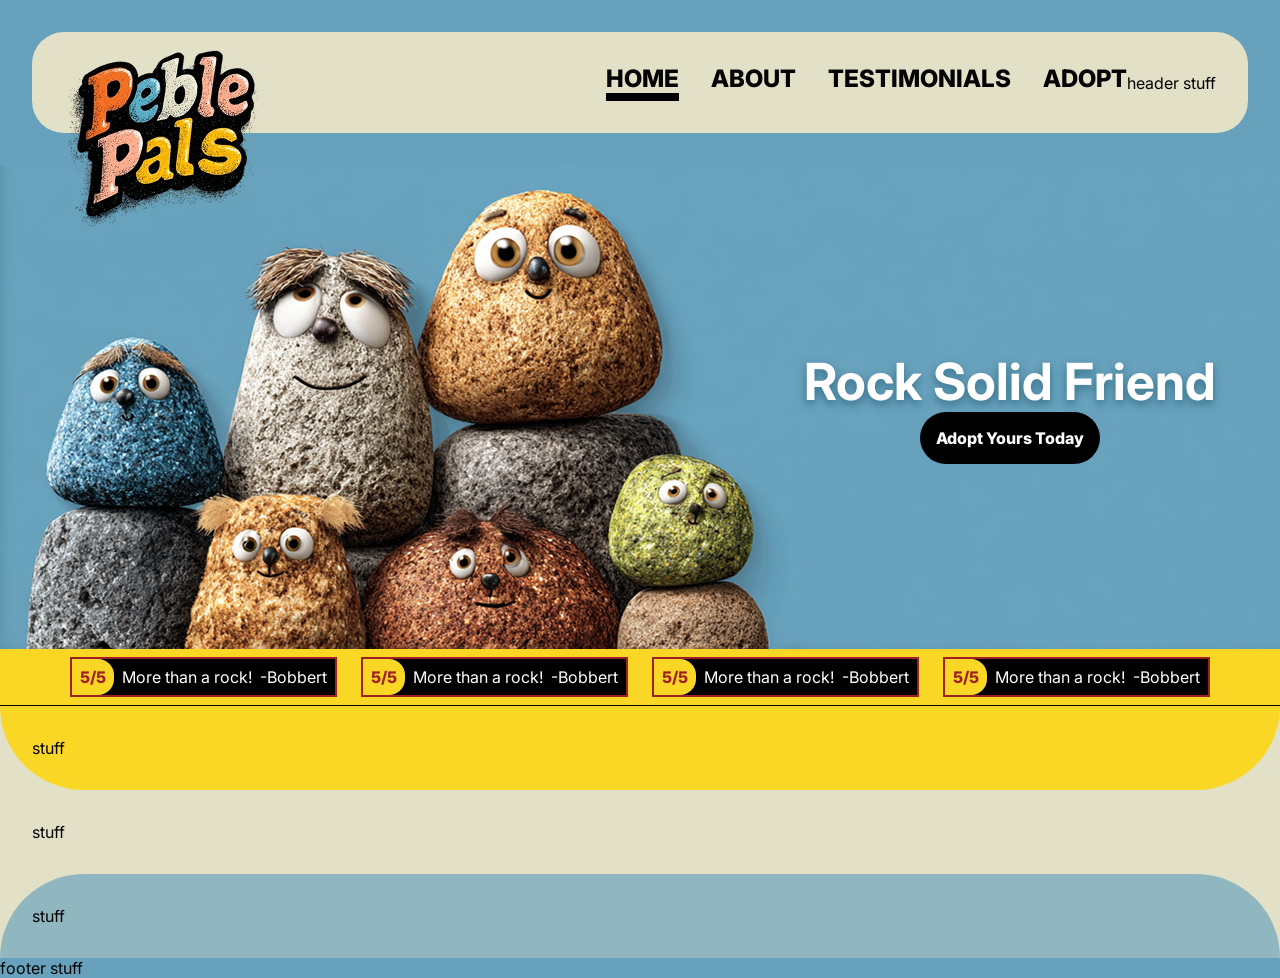
==== index.html @ a2fd5c07 "Home section" ====
<!DOCTYPE html>
<html lang="en">

<head>
    <meta charset="UTF-8">
    <meta name="viewport" content="width=device-width, initial-scale=1.0">
    <title>Pebble Pals</title>
    <link rel="stylesheet" href="./css/common.css">
    <link rel="stylesheet" href="./css/home.css">
</head>

<body>
    <header class="main-header">
        <img src="./assets/Logo.png" alt="logo" class="logo">
        <nav class="desktop-nav">
            <a class="nav-link active" href="/">HOME</a>
            <a class="nav-link" href="/about.html">ABOUT</a>
            <a class="nav-link" href="/testimonials.html">TESTIMONIALS</a>
            <a class="nav-link" href="/adopt.html">ADOPT</a>
        </nav>
        header stuff
    </header>
    <main class="main-content">
        <section class="hero-banner">
            <div class="hero-content">
                <h1>Rock Solid Friend</h1>
                <a href="adopt.html">Adopt Yours Today</a>
            </div>
        </section>
        <section class="home-testimonials">
            <div class="h-testimonial">
                <p class="t-rating">5/5</p>
                <p class="t-text">More than a rock!</p>
                <p class="t-author">-Bobbert</p>
            </div>

            <div class="h-testimonial">
                <p class="t-rating">5/5</p>
                <p class="t-text">More than a rock!</p>
                <p class="t-author">-Bobbert</p>
            </div>

            <div class="h-testimonial">
                <p class="t-rating">5/5</p>
                <p class="t-text">More than a rock!</p>
                <p class="t-author">-Bobbert</p>
            </div>

            <div class="h-testimonial">
                <p class="t-rating">5/5</p>
                <p class="t-text">More than a rock!</p>
                <p class="t-author">-Bobbert</p>
            </div>

        </section>



        <div class="cream-bg">
            <section class="home-section yellow">
                stuff
            </section>
            <section class="home-section cream">
                stuff
            </section>
            <section class="home-section blue">
                stuff
            </section>
        </div>

    </main>
    <footer class="main-footer">
        footer stuff
    </footer>

</body>

</html>
---- css/common.css ----
@import url('https://fonts.googleapis.com/css2?family=Inter:ital,opsz,wght@0,14..32,100..900;1,14..32,100..900&display=swap');

* {
    margin: 0;
    box-sizing: border-box;
}

body {
    /* VARIABLES */
    /*Colors*/
    --cream: #E2E0C7;
    --text-black: #030303;
    --text-white: #FFFFFF;
    --yellow: #FBD725;
    --blue-light: #90B7BF;
    --blue-dark: #67A1BC;
    --red: #9F2123;

    /*Shadows*/
    --card-shadow: 0px 16px 64px 0px rgba(0, 0, 0, 0.25);
    --card-blue-shadow: 0px 32px 50px 0px rgba(6, 63, 86, 0.5);
    --text-shadow: 0px 4px 8px rgba(6, 63, 86, 0.5);

    /*Font Sizes*/
    --f-base: 1rem;
    --f-u-1: 1.06rem;
    --f-u-2: 1.12rem;
    --f-u-3: 1.19rem;
    --f-u-4: 1.31rem;
    --f-u-5: 1.38rem;
    --f-u-6: 1.5rem;

    --f-d-1: 0.94rem;
    --f-d-2: 0.88rem;
    --f-d-3: 0.81rem;

    /* font */
    font-family: "Inter", sans-serif;
    font-optical-sizing: auto;
    font-weight: 400;
    font-style: normal;

  
    min-height: 100dvh;
    display: flex;
    flex-direction: column;
    background-color: var(--blue-dark);
    color: var(--text-black);

}
.main-content{
    flex: 1;
}

.main-header{
    background-color: var(--cream);
    border-radius: 32px;
    display: flex;
    justify-content: flex-end;
    align-items: center;
    padding: 32px;
    margin: 32px;
    position: relative;
}

.nav-link{
    font-size: var(--f-u-6);
    font-weight: 800;
   text-decoration: none;
   color: var(--text-black);
   transition: border 0.3s ease-in-out;
}

.nav-link.active,
.nav-link:hover
{
    border-bottom: 8px solid var(--text-black);

}


.desktop-nav{
    display: flex;
    gap: 32px;
}

.logo{
    position: absolute;
    left: 32px;
    top: 16px;

}
---- css/home.css ----
.hero-banner {
    background-image: url(/assets/Banner_image.png);
    height: 484px;
    background-repeat: no-repeat;

    display: flex;
    flex-direction: column;
    align-items: flex-end;
    justify-content: center;
    padding: 64px;
}

.hero-content {
    display: flex;
    flex-direction: column;
    align-items: center;
}

.hero-content>h1 {
    color: var(--text-white);
    text-shadow: var(--text-shadow);
    font-size: clamp(32px, 4vw, 70px)
}

.hero-content>a {
    color: var(--text-white);
    background-color: black;
    border-radius: 32px;
    text-decoration: none;
    font-weight: 800;
    padding: 16px;
}

.home-testimonials {
    background-color: var(--yellow);
    padding: 8px;
    border-bottom: 1px solid black;

    display: flex;
    align-items: center;
    justify-content: center;
    gap: 24px;
}

.h-testimonial {
    display: flex;
    gap: 8px;
    background-color: black;
    border: 2px solid var(--red);
    color: var(--text-white);
    padding-right: 8px;
    align-items: center;
}

.t-rating {
    align-self: stretch;
    display: flex;
    align-items: center;
    background-color: var(--yellow);
    color: var(--red);
    font-weight: 800;
    padding-left: 8px;
    padding-right: 8px;
    border-top-right-radius: 16px;
    border-bottom-right-radius: 16px;

}

.t-text {
    padding-top: 8px;
    padding-bottom: 8px;


}

.home-section {
    padding: 32px;
    display: flex;
    flex-direction: column;
    gap: 16px;
}

.yellow {
    background-color: var(--yellow);
    border-radius: 0px 0px 128px 128px;

}

.cream, .cream-bg{
    background-color: var(--cream);
}

.blue {
    background-color: var(--blue-light);
    border-radius: 128px 128px 0px 0px;
}
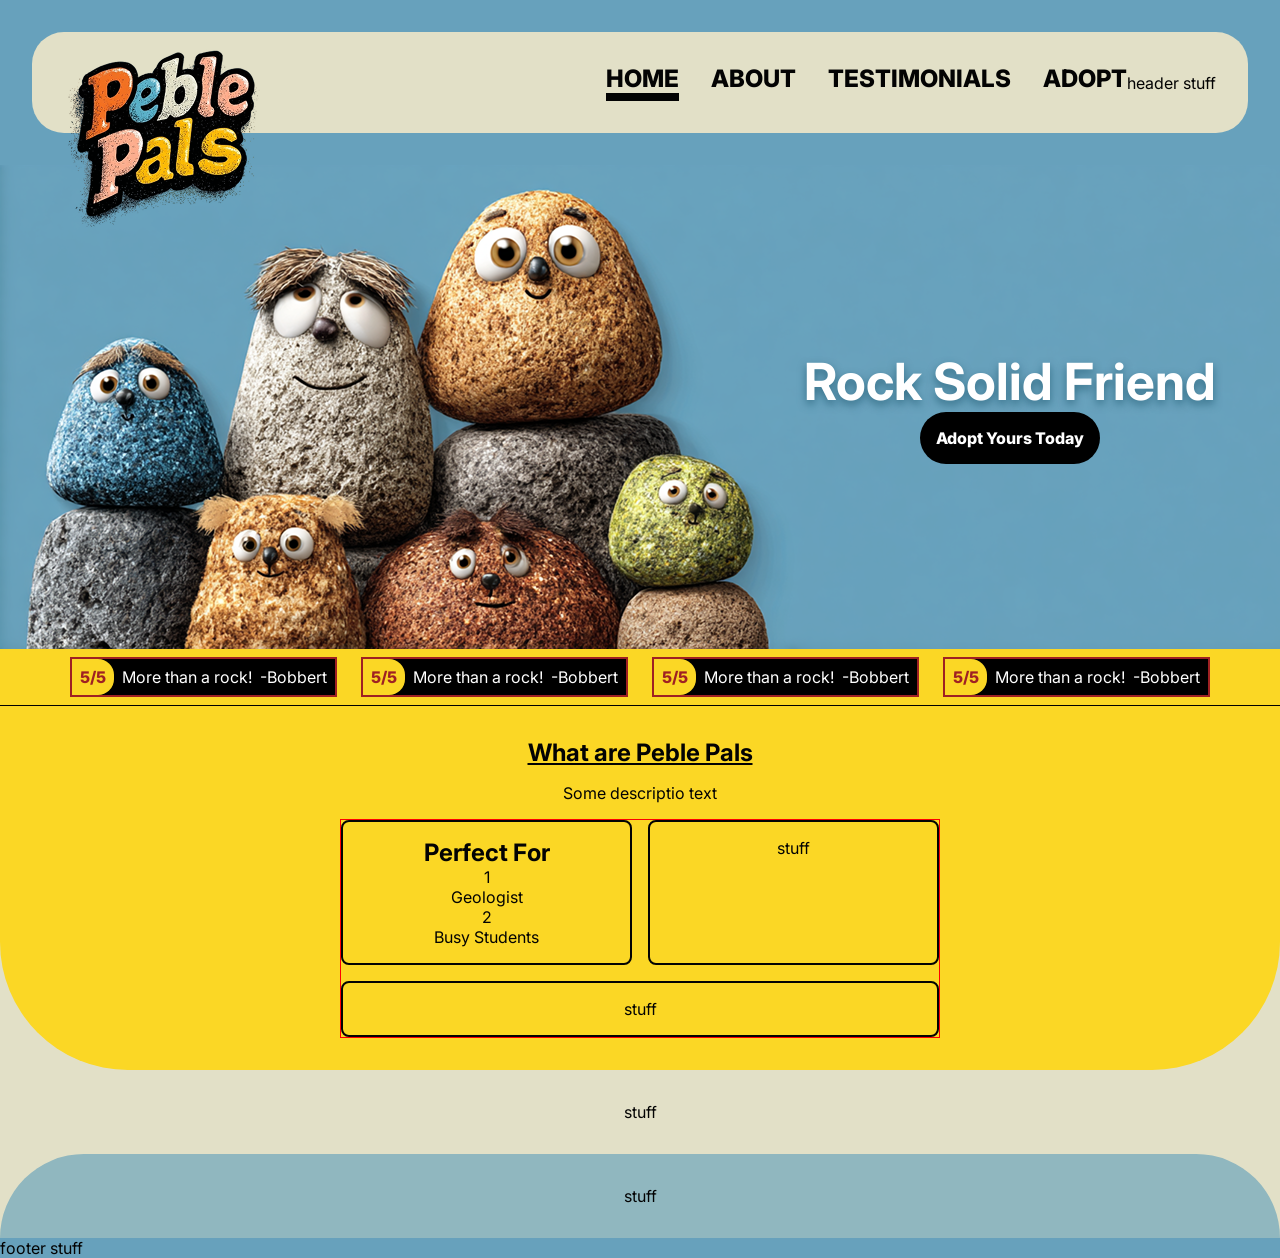
==== commit 37258b08: "grid layout" ====
--- a/index.html
+++ b/index.html
@@ -58,7 +58,23 @@
 
         <div class="cream-bg">
             <section class="home-section yellow">
-                stuff
+                <h1>What are Peble Pals</h1>
+                <P>Some descriptio text</P>
+                <div class="benefit-grid">
+                    <div class="benefit-box">
+                        <h2>Perfect For</h2>
+                        <div class="bullet">
+                            <div class="bullet-nr">1</div>
+                            <div class="bullet-text">Geologist</div>
+                        </div>
+                        <div class="bullet">
+                            <div class="bullet-nr">2</div>
+                            <div class="bullet-text">Busy Students</div>
+                        </div>
+                    </div>
+                    <div class="benefit-box">stuff</div>
+                    <div class="benefit-box wide">stuff</div>
+                </div>
             </section>
             <section class="home-section cream">
                 stuff
--- a/css/home.css
+++ b/css/home.css
@@ -78,6 +78,30 @@
     display: flex;
     flex-direction: column;
     gap: 16px;
+    align-items: center;
+    text-align: center;
+    > h1{
+        text-decoration: underline;
+    }
+}
+
+.benefit-grid{
+    border: 1px solid red;
+    display: grid;
+    grid-template-columns: 1fr 1fr;
+    gap: 16px;
+    width: 90%;
+    max-width: 600px;
+}
+
+.benefit-box{
+    border: 2px solid var(--text-black);
+    border-radius: 8px;
+    padding: 16px;
+}
+
+.benefit-box.wide{
+    grid-column: span 2;
 }
 
 .yellow {
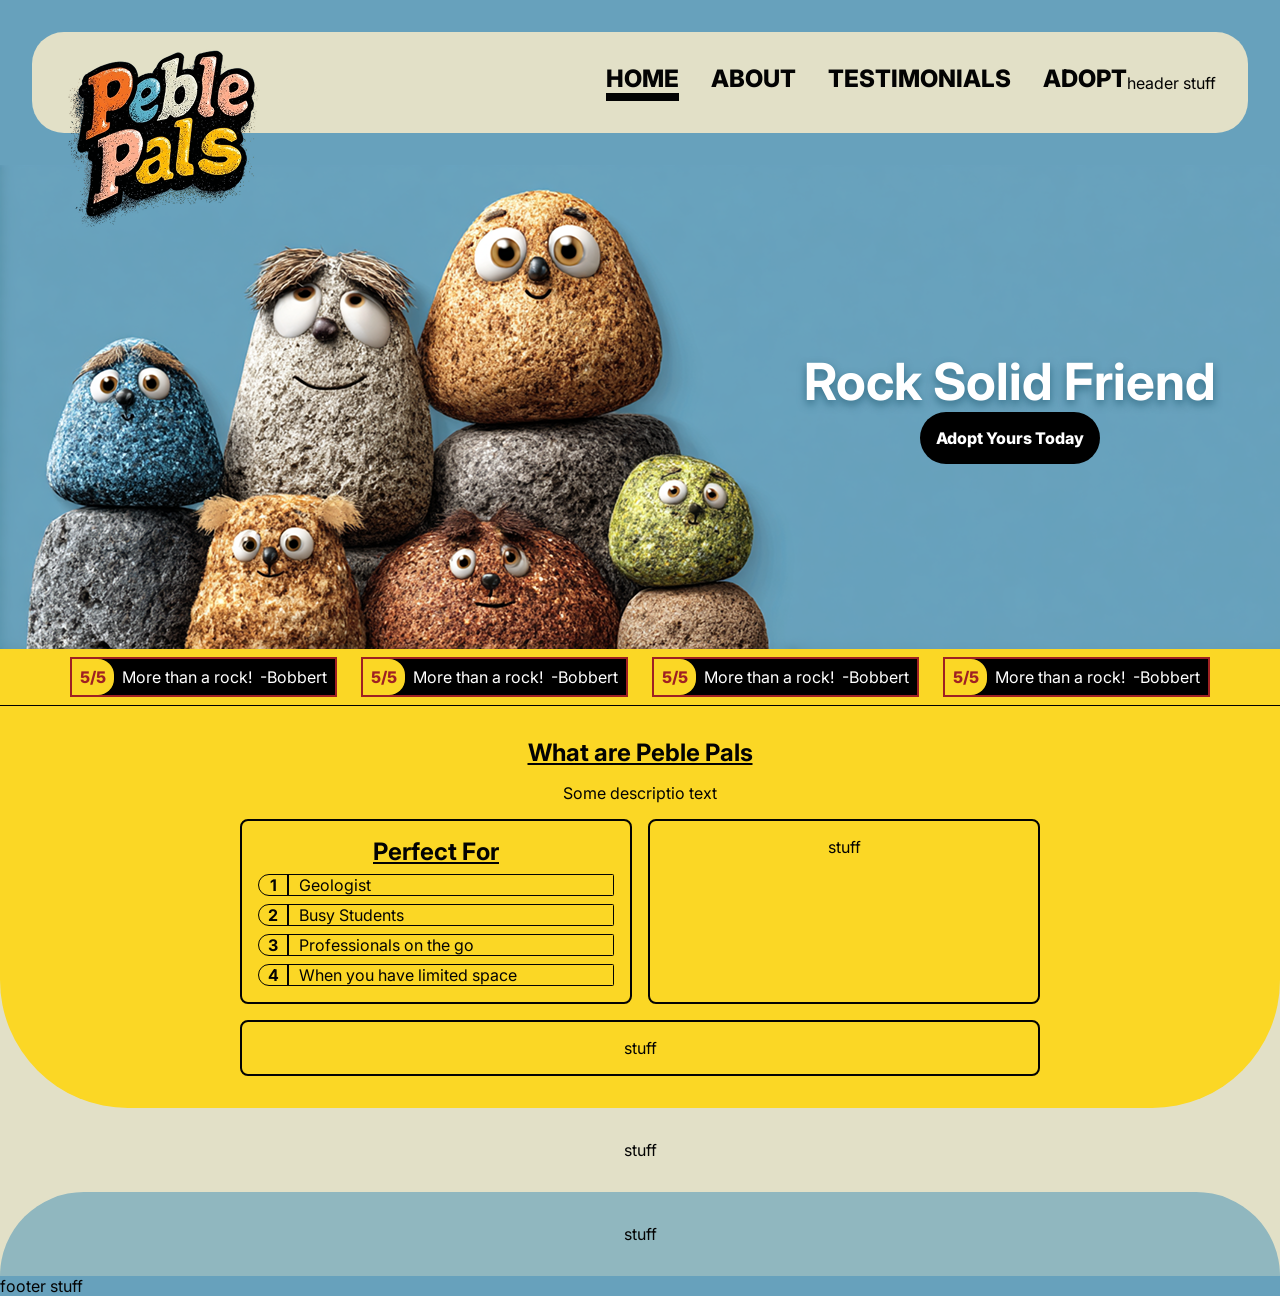
==== commit 64ff46f9: "bullet point progress" ====
--- a/index.html
+++ b/index.html
@@ -71,6 +71,14 @@
                             <div class="bullet-nr">2</div>
                             <div class="bullet-text">Busy Students</div>
                         </div>
+                        <div class="bullet">
+                            <div class="bullet-nr">3</div>
+                            <div class="bullet-text">Professionals on the go</div>
+                        </div>
+                        <div class="bullet">
+                            <div class="bullet-nr">4</div>
+                            <div class="bullet-text">When you have limited space</div>
+                        </div>
                     </div>
                     <div class="benefit-box">stuff</div>
                     <div class="benefit-box wide">stuff</div>
--- a/css/home.css
+++ b/css/home.css
@@ -69,6 +69,7 @@
 .t-text {
     padding-top: 8px;
     padding-bottom: 8px;
+    
 
 
 }
@@ -86,18 +87,25 @@
 }
 
 .benefit-grid{
-    border: 1px solid red;
+
     display: grid;
     grid-template-columns: 1fr 1fr;
     gap: 16px;
     width: 90%;
-    max-width: 600px;
+    max-width: 800px;
 }
 
 .benefit-box{
     border: 2px solid var(--text-black);
     border-radius: 8px;
     padding: 16px;
+
+    display: flex;
+    flex-direction: column;
+    gap: 8px;
+    > h2{
+        text-decoration: underline;
+    }
 }
 
 .benefit-box.wide{
@@ -117,4 +125,26 @@
 .blue {
     background-color: var(--blue-light);
     border-radius: 128px 128px 0px 0px;
+}
+
+.bullet{
+    display: flex;
+    gap: 10px;
+    border: 1px solid var(--text-black);
+    border-radius: 32px 4px 4px 32px;
+
+    
+    > .bullet-nr{
+        border-right: 2px solid var(--text-black);
+        width: 30px;
+        display: flex;
+        align-items: center;
+        justify-content: center;
+        font-weight: bold;
+        
+    }
+
+    > .bullet-text{
+        text-wrap: nowrap;
+    }
 }
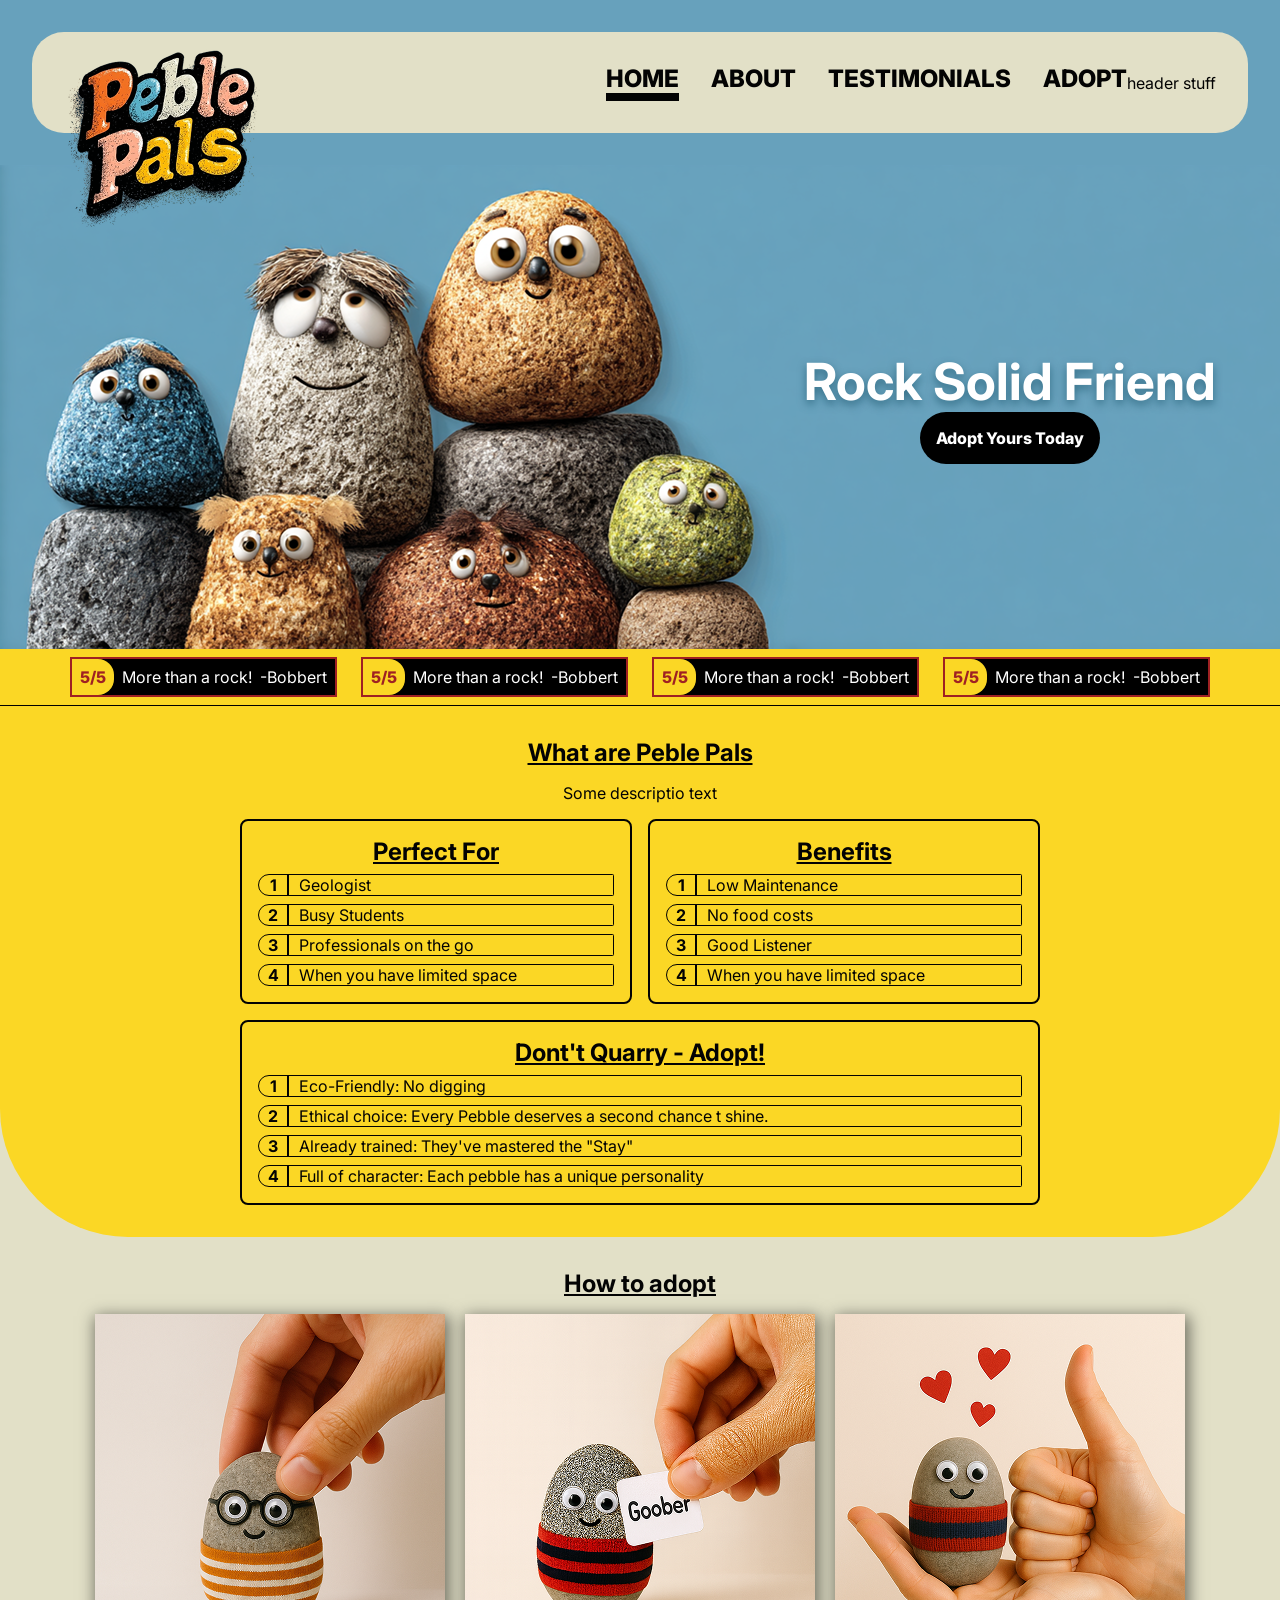
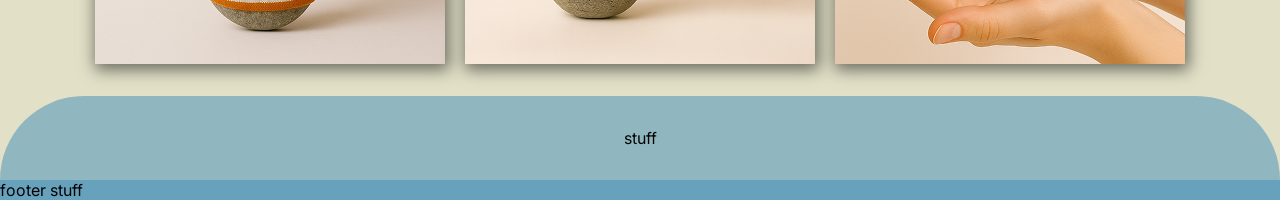
==== commit 78426b9a: "steps gallery section" ====
--- a/index.html
+++ b/index.html
@@ -60,6 +60,7 @@
             <section class="home-section yellow">
                 <h1>What are Peble Pals</h1>
                 <P>Some descriptio text</P>
+
                 <div class="benefit-grid">
                     <div class="benefit-box">
                         <h2>Perfect For</h2>
@@ -80,13 +81,73 @@
                             <div class="bullet-text">When you have limited space</div>
                         </div>
                     </div>
-                    <div class="benefit-box">stuff</div>
-                    <div class="benefit-box wide">stuff</div>
+
+                    <div class="benefit-box">
+                        <h2>Benefits</h2>
+                        <div class="bullet">
+                            <div class="bullet-nr">1</div>
+                            <div class="bullet-text">Low Maintenance</div>
+                        </div>
+                        <div class="bullet">
+                            <div class="bullet-nr">2</div>
+                            <div class="bullet-text">No food costs</div>
+                        </div>
+                        <div class="bullet">
+                            <div class="bullet-nr">3</div>
+                            <div class="bullet-text">Good Listener</div>
+                        </div>
+                        <div class="bullet">
+                            <div class="bullet-nr">4</div>
+                            <div class="bullet-text">When you have limited space</div>
+                        </div>
+                    
+
+
+                    
+
+                    </div>
+
+
+                    <div class="benefit-box wide">
+                        <h2>Dont't Quarry - Adopt!</h2>
+                        <div class="bullet">
+                            <div class="bullet-nr">1</div>
+                            <div class="bullet-text">Eco-Friendly: No digging</div>
+                        </div>
+                        <div class="bullet">
+                            <div class="bullet-nr">2</div>
+                            <div class="bullet-text">Ethical choice: Every Pebble deserves a second chance t shine.</div>
+                        </div>
+                        <div class="bullet">
+                            <div class="bullet-nr">3</div>
+                            <div class="bullet-text">Already trained: They've mastered the "Stay"</div>
+                        </div>
+                        <div class="bullet">
+                            <div class="bullet-nr">4</div>
+                            <div class="bullet-text">Full of character: Each pebble has a unique personality</div>
+                        </div>
+                        
+                    </div>
                 </div>
             </section>
             <section class="home-section cream">
-                stuff
+                <h1>How to adopt</h1>
+                <div class="images">
+                    <img class="Pictures" src="/assets/Howto_1.png">
+                    <img class="Pictures" src="/assets/Howto_2.png">
+                    <img class="Pictures" src="/assets/Howto_3.png">
+                </div>
+
+
+
+                <!-- make a div that will create a row -->
+                    <!-- make 3 divs, for making a column -->
+                        <!-- inside each column, have image and text -->
+
+                <!-- here is where the button will go -->
+
             </section>
+
             <section class="home-section blue">
                 stuff
             </section>
--- a/css/home.css
+++ b/css/home.css
@@ -147,4 +147,30 @@
     > .bullet-text{
         text-wrap: nowrap;
     }
-}+
+
+}
+
+   
+
+.images{
+    display: flex;
+    flex-direction: row;
+    gap: 20px;
+    
+    
+ 
+}
+
+@media (max-width: 600px) {
+    .images{
+        flex-direction: column;
+    }
+}
+
+.Pictures{
+    -webkit-box-shadow: 2px 4px 15px 2px rgba(0,0,0,0.52);
+    box-shadow: 2px 4px 15px 2px rgba(0,0,0,0.52);
+}
+
+
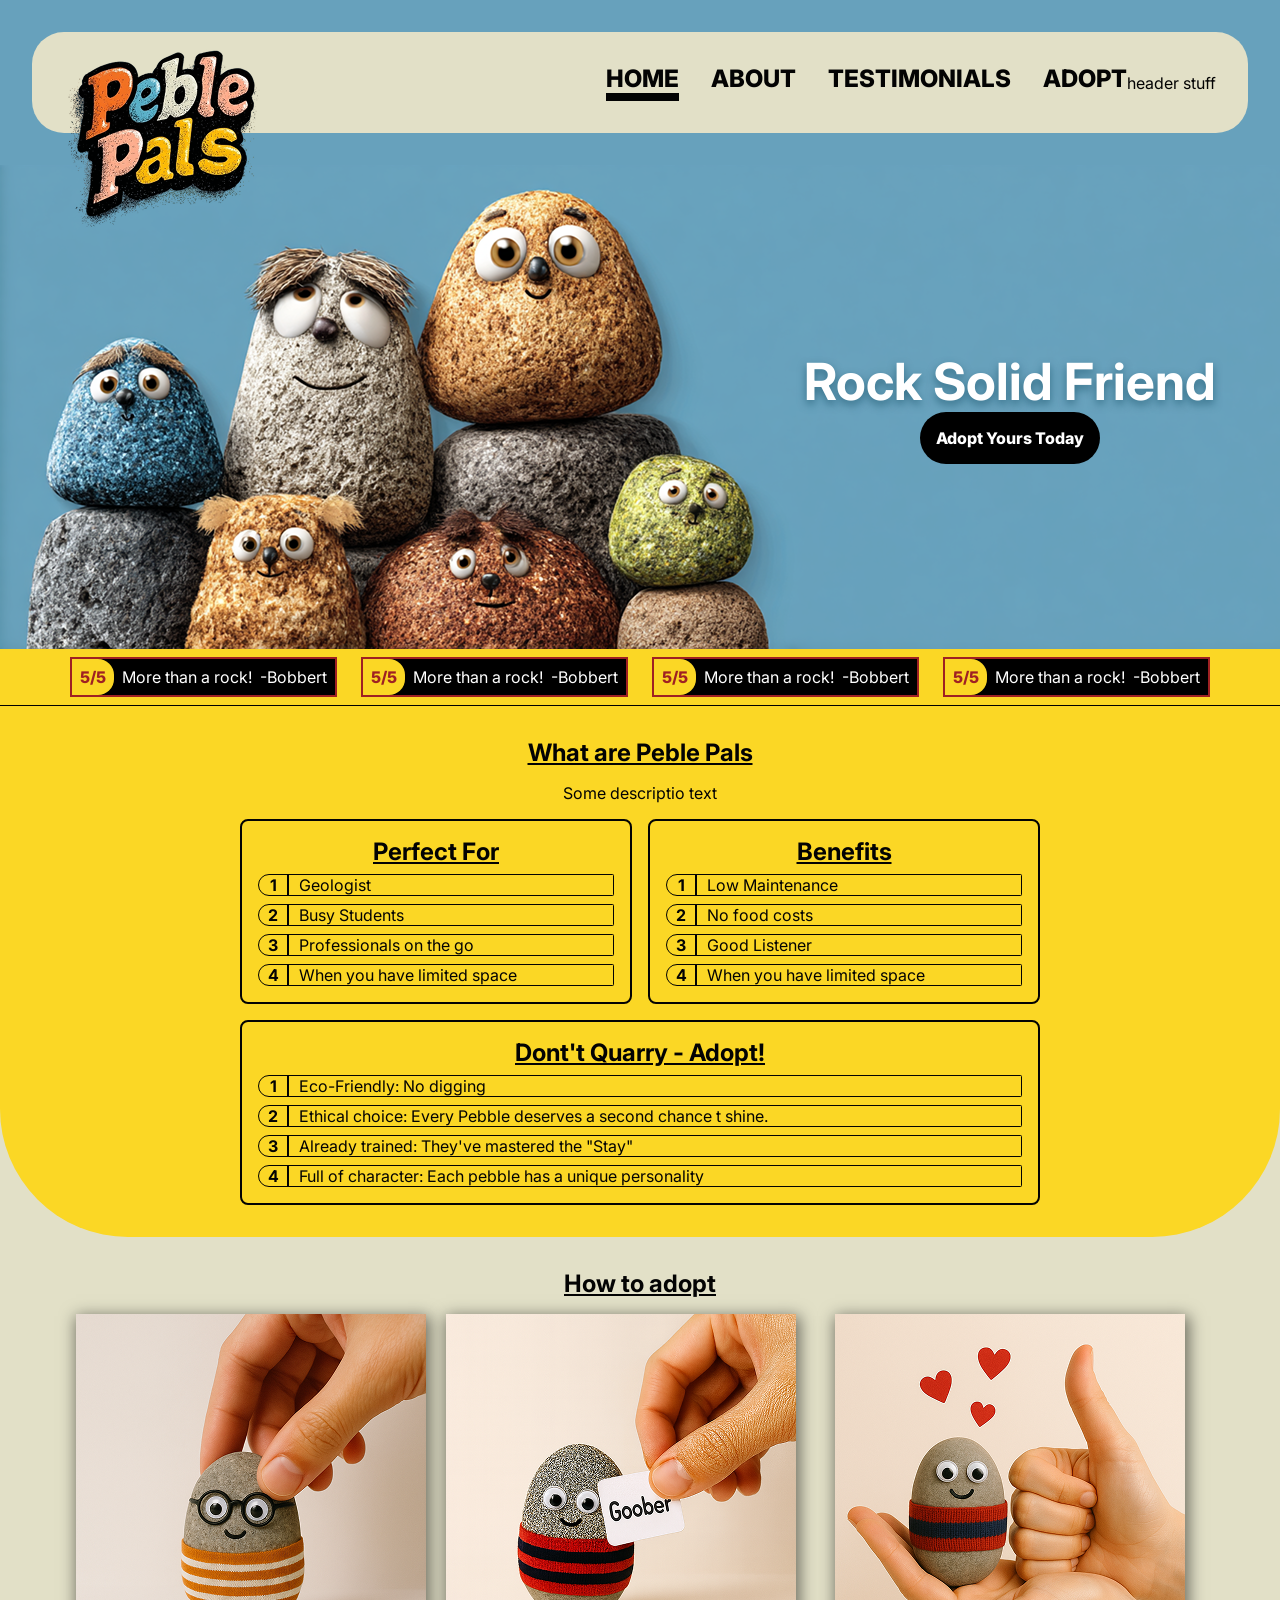
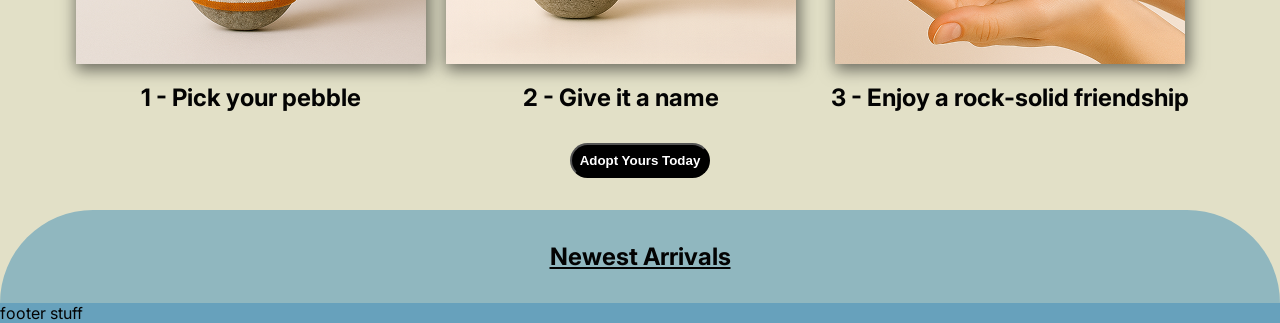
==== commit ab9a1b38: "Image gallery" ====
--- a/index.html
+++ b/index.html
@@ -100,10 +100,10 @@
                             <div class="bullet-nr">4</div>
                             <div class="bullet-text">When you have limited space</div>
                         </div>
-                    
 
 
-                    
+
+
 
                     </div>
 
@@ -116,7 +116,8 @@
                         </div>
                         <div class="bullet">
                             <div class="bullet-nr">2</div>
-                            <div class="bullet-text">Ethical choice: Every Pebble deserves a second chance t shine.</div>
+                            <div class="bullet-text">Ethical choice: Every Pebble deserves a second chance t shine.
+                            </div>
                         </div>
                         <div class="bullet">
                             <div class="bullet-nr">3</div>
@@ -126,30 +127,42 @@
                             <div class="bullet-nr">4</div>
                             <div class="bullet-text">Full of character: Each pebble has a unique personality</div>
                         </div>
-                        
+
                     </div>
                 </div>
             </section>
             <section class="home-section cream">
                 <h1>How to adopt</h1>
                 <div class="images">
-                    <img class="Pictures" src="/assets/Howto_1.png">
-                    <img class="Pictures" src="/assets/Howto_2.png">
+                    <div>
+                        <img class="Pictures" src="/assets/Howto_1.png">
+                        <h2>1 - Pick your pebble</h2>
+                    </div>
+                    <div>
+                        <img class="Pictures" src="/assets/Howto_2.png">
+                        <h2>2 - Give it a name</h2>
+                    </div>
+                   <div>
                     <img class="Pictures" src="/assets/Howto_3.png">
+                    <h2>3 - Enjoy a rock-solid friendship</h2>
+                   </div>
                 </div>
+
+                <button class="adopt-btn">Adopt Yours Today</button>
+
 
 
 
                 <!-- make a div that will create a row -->
-                    <!-- make 3 divs, for making a column -->
-                        <!-- inside each column, have image and text -->
+                <!-- make 3 divs, for making a column -->
+                <!-- inside each column, have image and text -->
 
                 <!-- here is where the button will go -->
 
             </section>
 
             <section class="home-section blue">
-                stuff
+                <h1>Newest Arrivals</h1>
             </section>
         </div>
 
--- a/css/home.css
+++ b/css/home.css
@@ -84,6 +84,7 @@
     > h1{
         text-decoration: underline;
     }
+   
 }
 
 .benefit-grid{
@@ -93,6 +94,12 @@
     gap: 16px;
     width: 90%;
     max-width: 800px;
+}
+@media only screen and (max-width: 750px){
+    .benefit-grid{
+        display: flex;
+        flex-direction: column;
+    }
 }
 
 .benefit-box{
@@ -171,6 +178,19 @@
 .Pictures{
     -webkit-box-shadow: 2px 4px 15px 2px rgba(0,0,0,0.52);
     box-shadow: 2px 4px 15px 2px rgba(0,0,0,0.52);
+
+}
+.Pictures + h2{
+    padding: 15px;
+}
+
+.adopt-btn{
+    color: var(--text-white);
+    background-color: black;
+    border-radius: 32px;
+    text-decoration: solid;
+    font-weight: 800;
+    padding: 8px;
 }
 
 
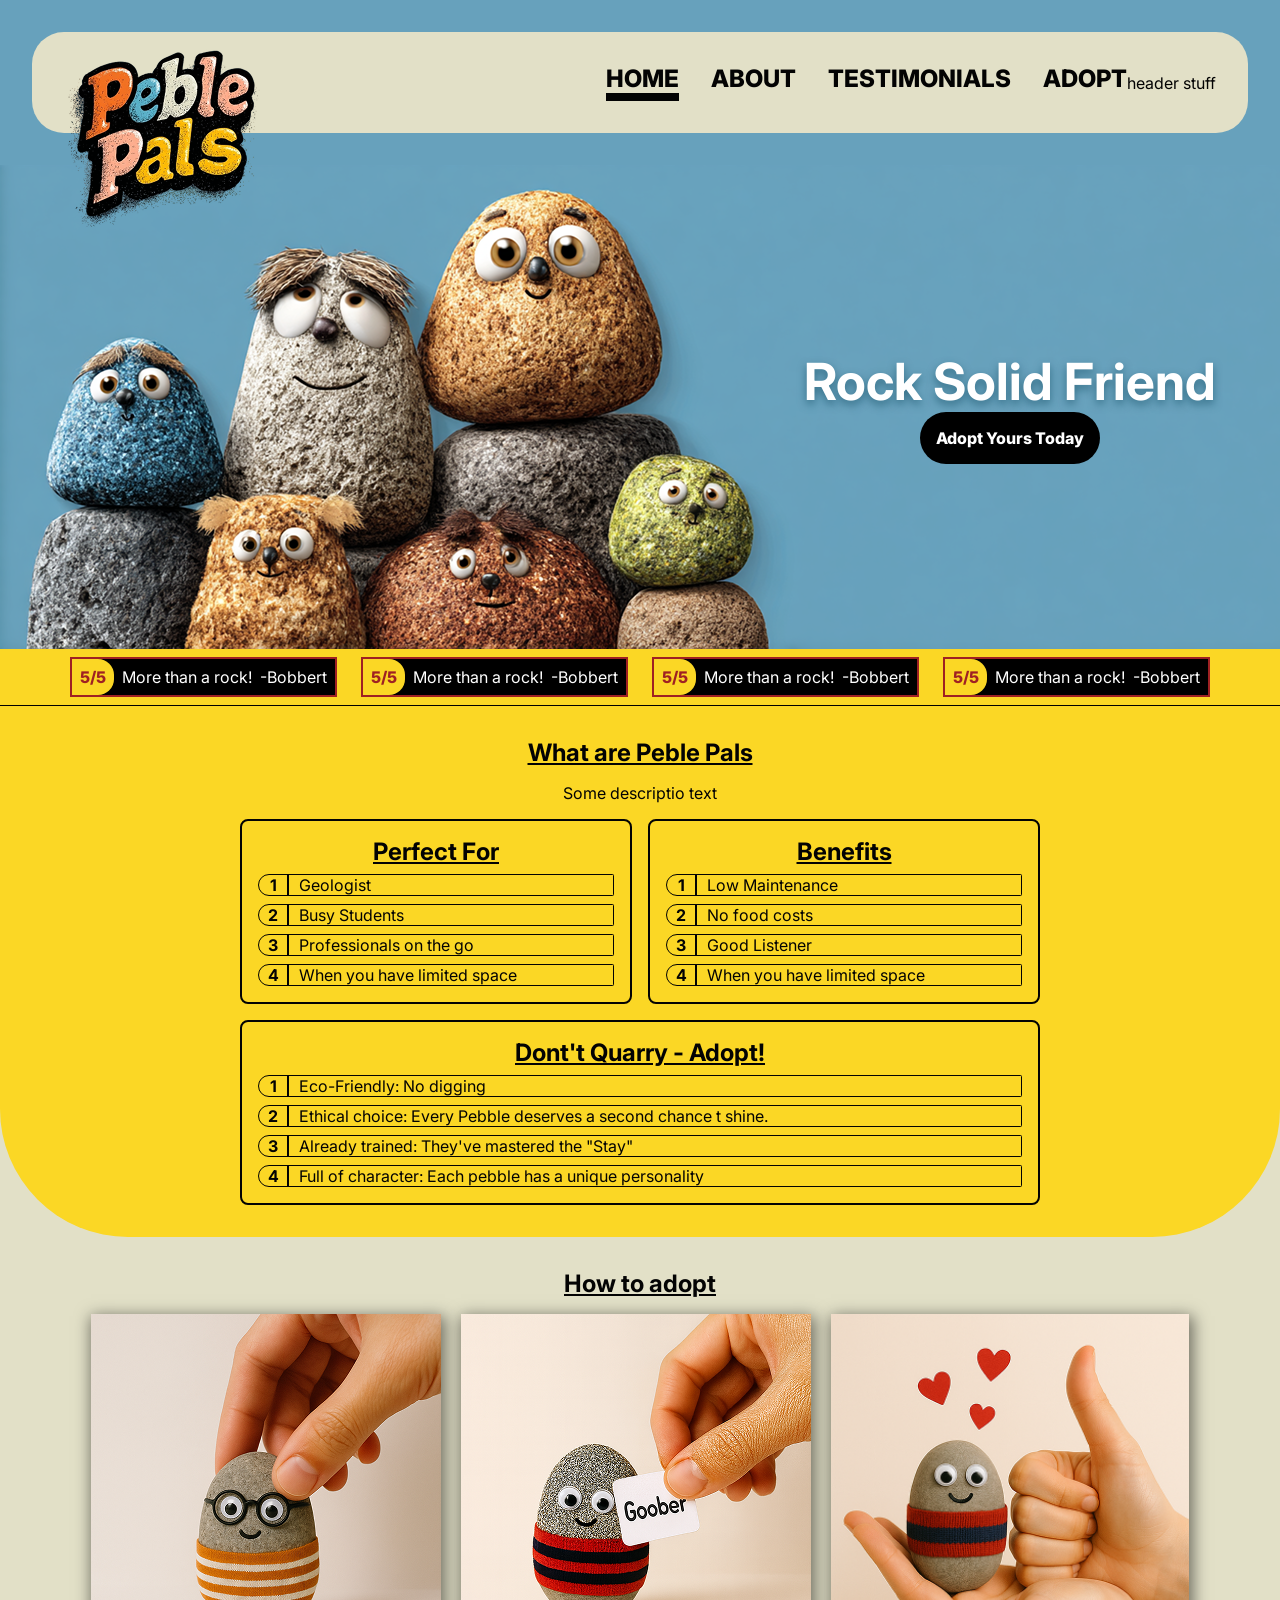
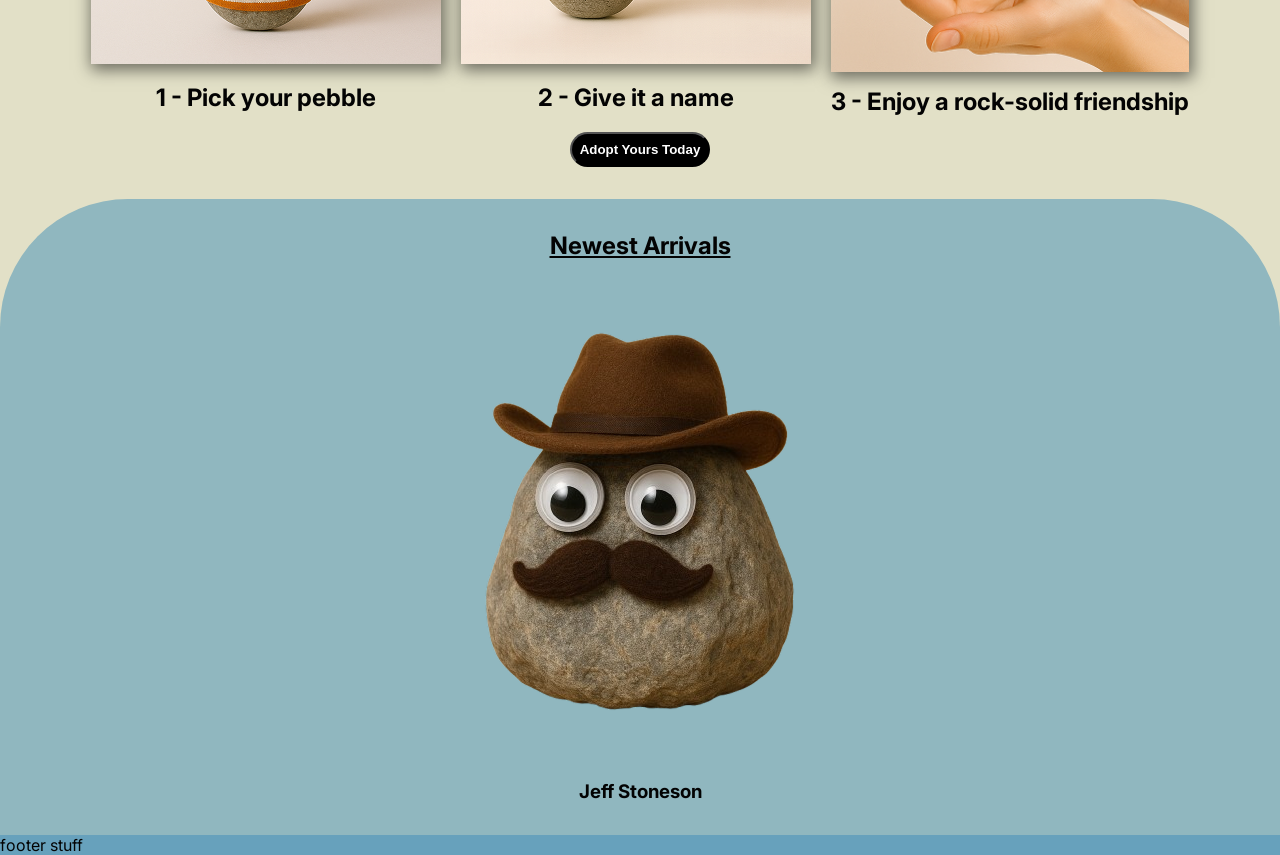
==== commit a67255a2: "footer" ====
--- a/index.html
+++ b/index.html
@@ -142,27 +142,25 @@
                         <img class="Pictures" src="/assets/Howto_2.png">
                         <h2>2 - Give it a name</h2>
                     </div>
-                   <div>
-                    <img class="Pictures" src="/assets/Howto_3.png">
-                    <h2>3 - Enjoy a rock-solid friendship</h2>
-                   </div>
+                    <div class="below-txt">
+                        <img class="Pictures" src="/assets/Howto_3.png">
+                        <h2>3 - Enjoy a rock-solid friendship</h2>
+                    </div>
                 </div>
 
                 <button class="adopt-btn">Adopt Yours Today</button>
 
 
-
-
-                <!-- make a div that will create a row -->
-                <!-- make 3 divs, for making a column -->
-                <!-- inside each column, have image and text -->
-
-                <!-- here is where the button will go -->
-
             </section>
 
             <section class="home-section blue">
                 <h1>Newest Arrivals</h1>
+                <div class="grid">
+                    <div class="card">
+                        <img src="/assets/rock_02.png">
+                        <h3>Jeff Stoneson</h3>
+                    </div>
+                </div>
             </section>
         </div>
 
--- a/css/home.css
+++ b/css/home.css
@@ -181,7 +181,14 @@
 
 }
 .Pictures + h2{
-    padding: 15px;
+    margin-top: 15px;
+}
+
+.below-txt{
+
+    display: flex;
+    flex-direction: column;
+
 }
 
 .adopt-btn{
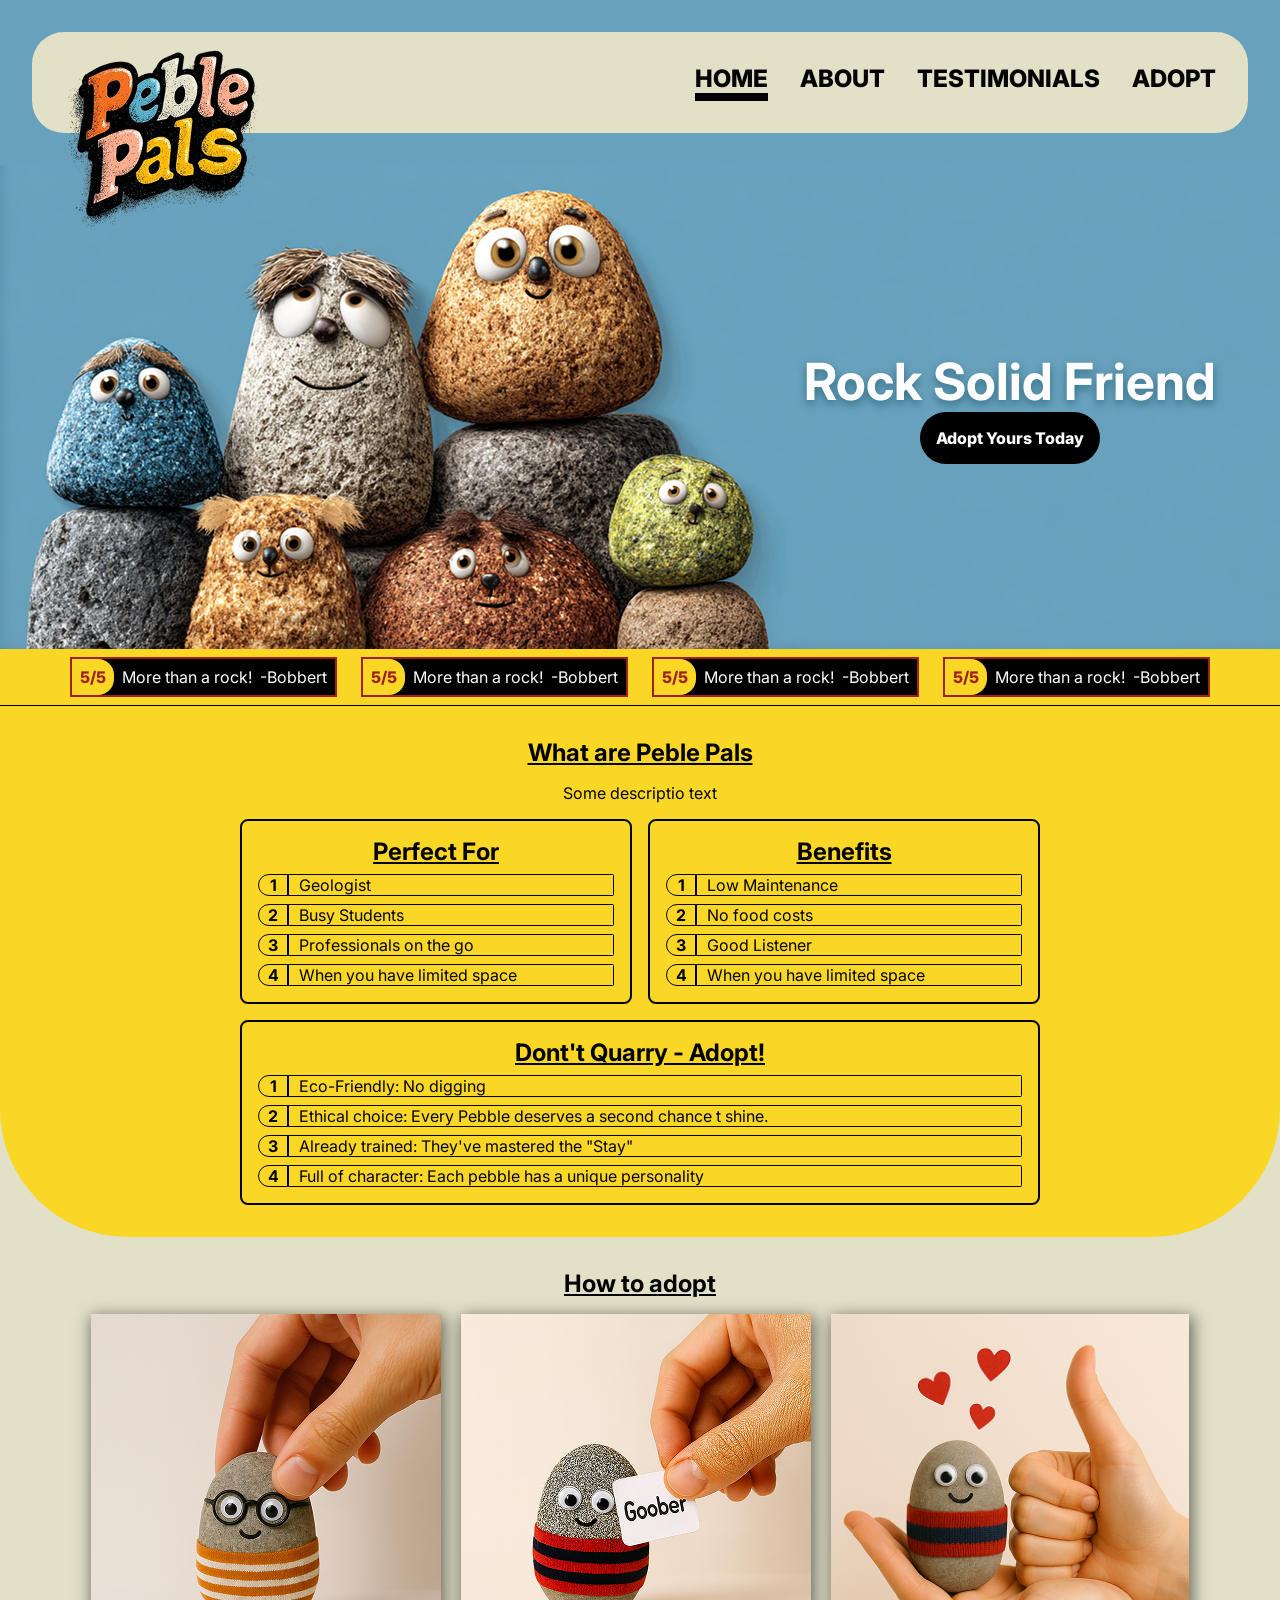
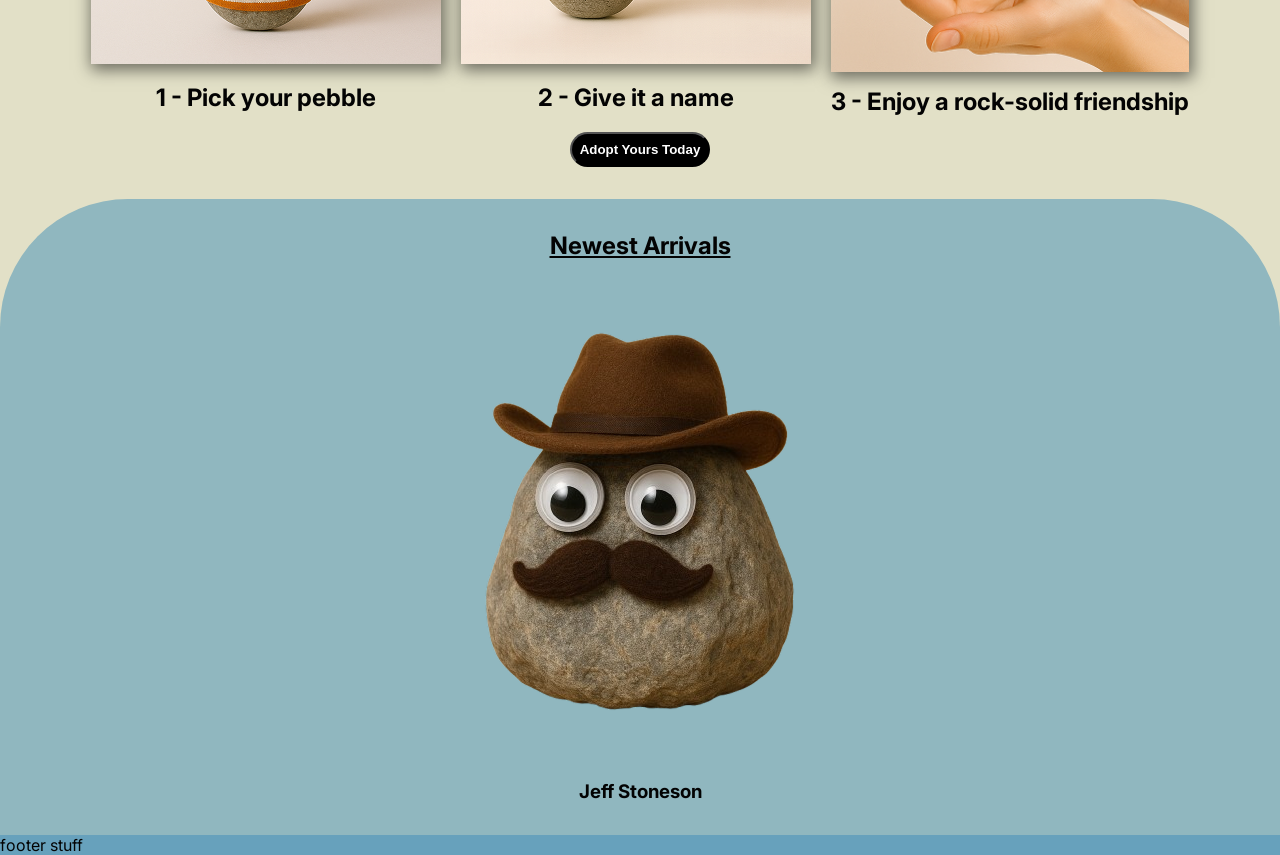
==== commit b63cec2d: "catch up stuff" ====
--- a/index.html
+++ b/index.html
@@ -18,7 +18,6 @@
             <a class="nav-link" href="/testimonials.html">TESTIMONIALS</a>
             <a class="nav-link" href="/adopt.html">ADOPT</a>
         </nav>
-        header stuff
     </header>
     <main class="main-content">
         <section class="hero-banner">
--- a/css/common.css
+++ b/css/common.css
@@ -89,4 +89,35 @@
     left: 32px;
     top: 16px;
 
+    z-index: 99;
+
 }
+
+
+
+.clouds-section {
+    background: #90B7BF;
+    background: linear-gradient(0deg, rgba(144, 183, 191, 1) 0%, rgba(103, 161, 188, 1) 100%);
+    position: relative;
+    min-height: 600px;
+
+    display: flex;
+    flex-direction: column;
+    align-items: center;
+    justify-content: center;
+}
+.cloud{
+    position: absolute;
+}
+.cloud.left{
+    top: 16px;
+    left: 0;
+}
+.cloud.right{
+    right: 0;
+    top: 32px;
+}
+.cloud.small{
+    left: 33%;
+    top: 16px;
+}
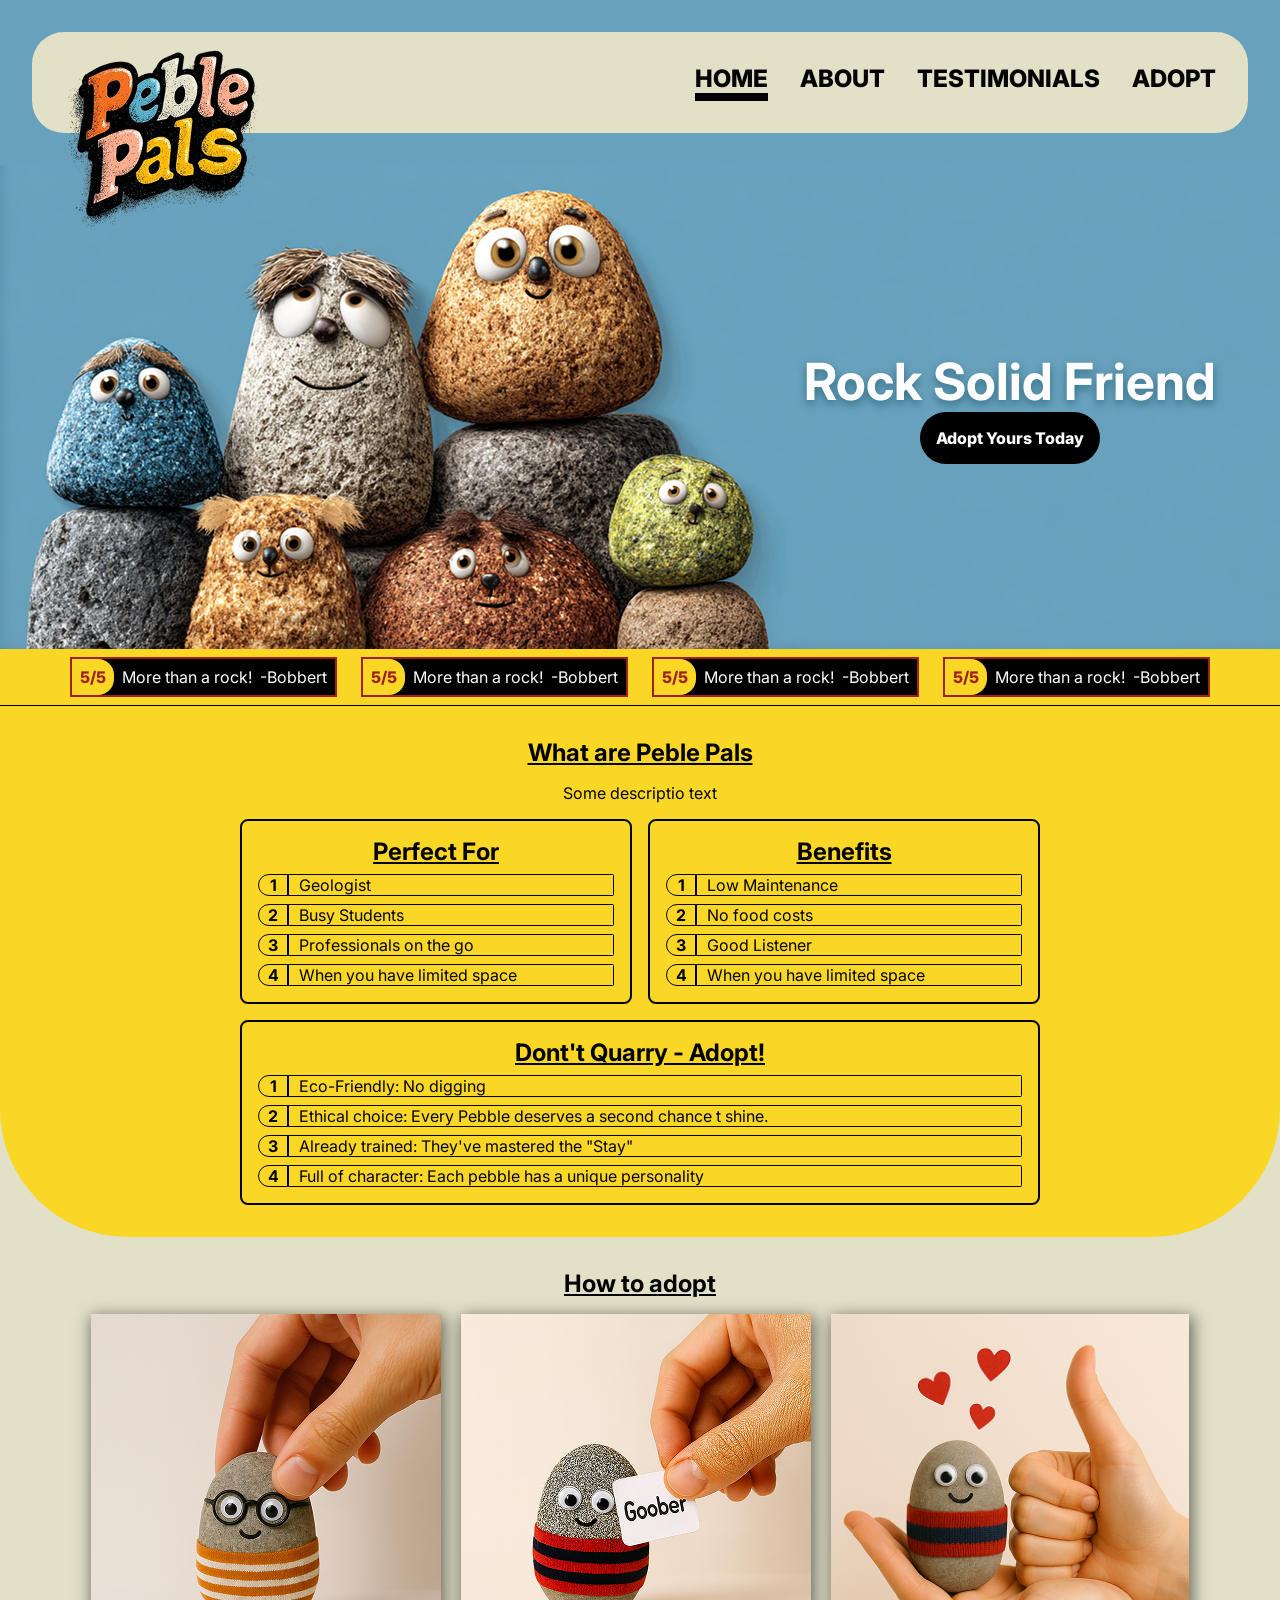
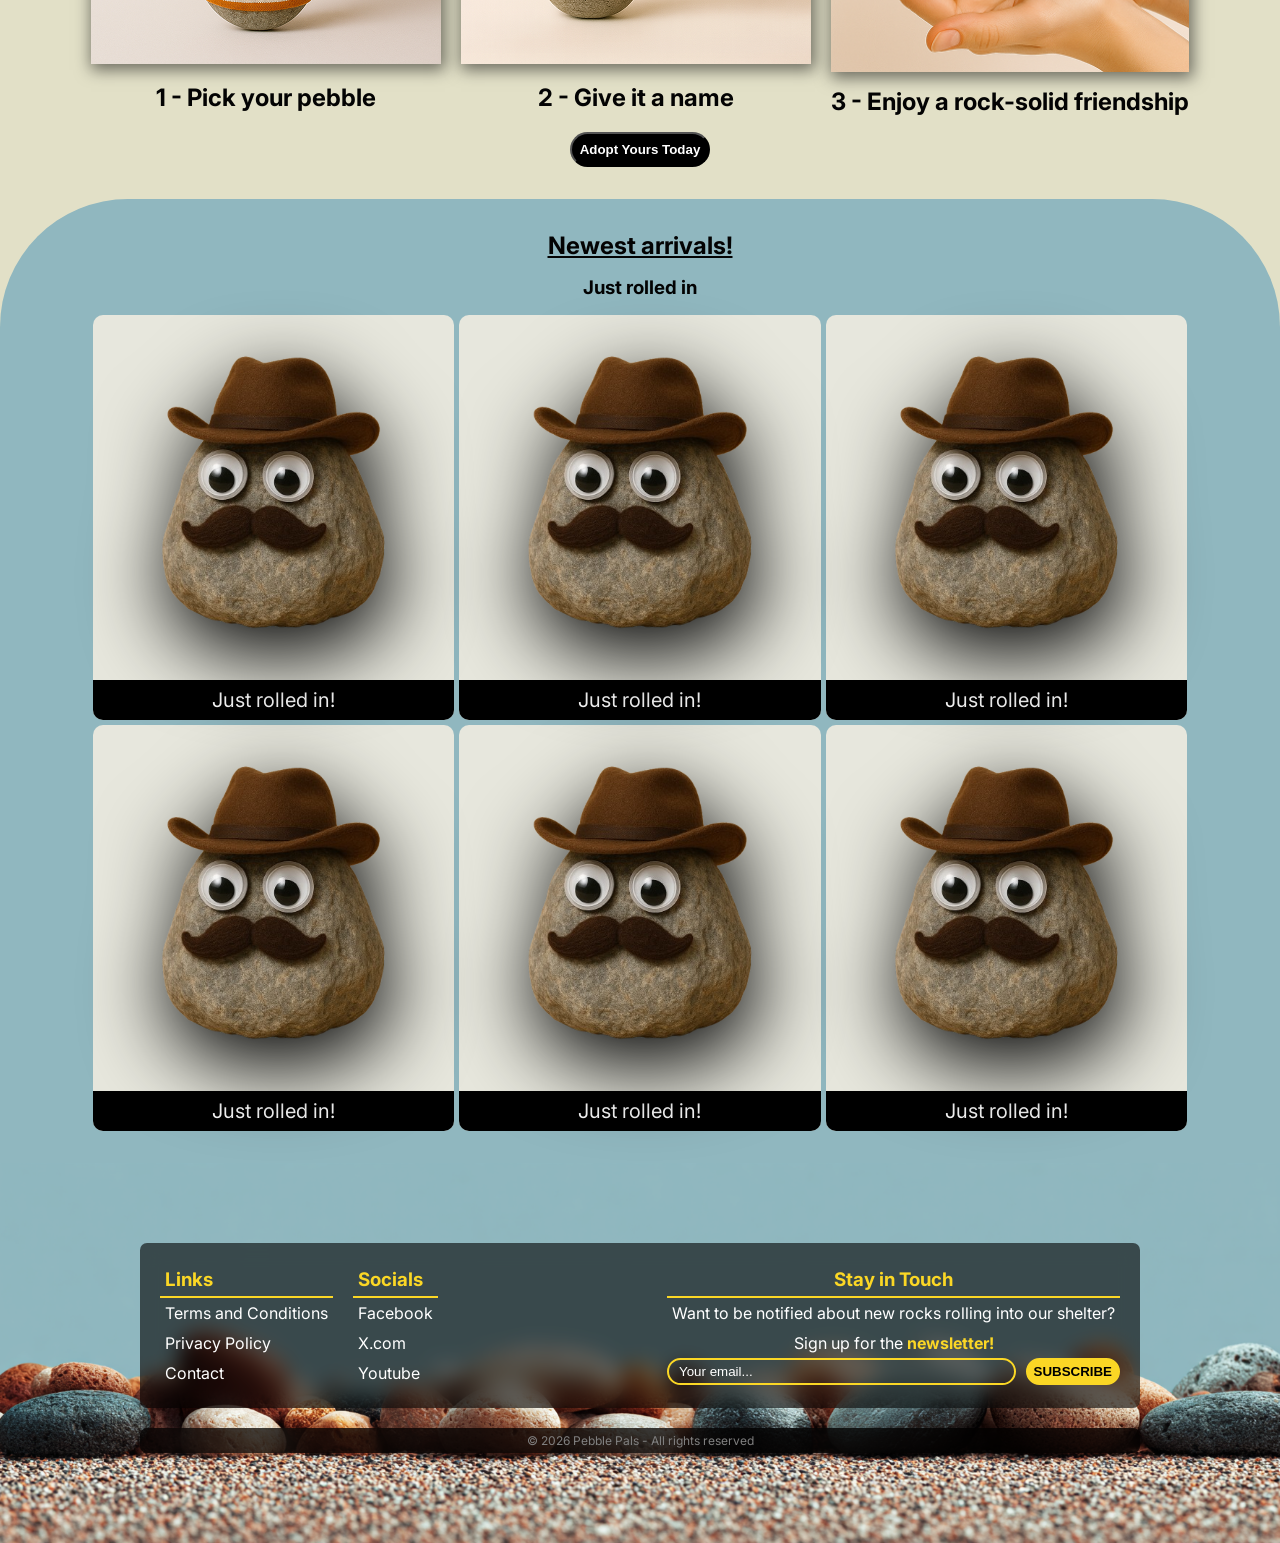
==== commit 12a005f4: "testimonials start" ====
--- a/index.html
+++ b/index.html
@@ -153,21 +153,94 @@
             </section>
 
             <section class="home-section blue">
-                <h1>Newest Arrivals</h1>
-                <div class="grid">
-                    <div class="card">
-                        <img src="/assets/rock_02.png">
-                        <h3>Jeff Stoneson</h3>
+                <h1>Newest arrivals!</h1>
+                <h3>Just rolled in</h3>
+                <div class="home-section-blue-imgs">
+                    <div class="home-sec-img1">
+                        <img src="assets/rock_02.png">
+                        <div class="home-sec-chin">
+                            <p>Just rolled in!</p>
+                        </div>
+                    </div>
+ 
+ 
+                    <div class="home-sec-img1">
+                        <img src="assets/rock_02.png">
+                        <div class="home-sec-chin">
+                            <p>Just rolled in!</p>
+                        </div>
+                    </div>
+ 
+                    <div class="home-sec-img1">
+                        <img src="assets/rock_02.png">
+                        <div class="home-sec-chin">
+                            <p>Just rolled in!</p>
+                        </div>
+                    </div>
+ 
+                    <div class="home-sec-img1">
+                        <img src="assets/rock_02.png">
+                        <div class="home-sec-chin">
+                            <p>Just rolled in!</p>
+                        </div>
+                    </div>
+                    <div class="home-sec-img1">
+                        <img src="assets/rock_02.png">
+                        <div class="home-sec-chin">
+                            <p>Just rolled in!</p>
+                        </div>
+                    </div>
+                    <div class="home-sec-img1">
+                        <img src="assets/rock_02.png">
+                        <div class="home-sec-chin">
+                            <p>Just rolled in!</p>
+                        </div>
                     </div>
                 </div>
+ 
             </section>
+ 
         </div>
-
     </main>
     <footer class="main-footer">
-        footer stuff
+        
+       
+        <div class="footer">
+            <div class="links">
+                <h3>Links</h3>
+                <p>Terms and Conditions</p>
+                <p>Privacy Policy</p>
+                <p>Contact</p>
+            </div>
+            <div class="socials">
+                <h3>Socials</h3>
+                <p>Facebook</p>
+                <p>X.com</p>
+                <p>Youtube</p>
+            </div>
+            <div class="stay-in-touch">
+                <h3>Stay in Touch</h3>
+                <p>Want to be notified about new rocks rolling into our shelter?</p>
+                <p>Sign up for the
+                    <span class="newsletter">newsletter!</span>
+                </p>
+                <form class="form-footer">
+                    <input class="email" type="email" placeholder="Your email...">
+                    <button class="subscribe" type="button">
+                        SUBSCRIBE
+                    </button>
+                </form>
+            </div>
+        </div>
+        <br>
+        <div class="copyright">
+            © 2026 Pebble Pals - All rights reserved
+        </div>
     </footer>
-
 </body>
+ 
+</html>
+
+</body>
 
 </html>
--- a/css/common.css
+++ b/css/common.css
@@ -120,4 +120,141 @@
 .cloud.small{
     left: 33%;
     top: 16px;
-}+}
+
+.footer-text{
+    font-weight: 100;
+    align-items: centre;
+    display: flex;
+    font-size: var(--f-d-3);
+    justify-content: center;
+}
+ 
+.main-footer {
+    padding-top: 80px;
+    padding-bottom: 90px;
+    display: flex;
+    flex-direction: column;
+ 
+    align-items: center;
+    background-color: var(--blue-light);
+ 
+        > p{
+        font-weight: bold;
+        padding-bottom: 100px;
+    }
+ 
+    background-image: url('/assets/footer_bg.png');
+    background-size: cover;
+    background-repeat: no-repeat;
+    background-position: bottom;
+}
+ 
+.footer {
+    border-radius: 7px;
+    padding: 20px;
+    background: rgba(0,0,0,0.6);
+    backdrop-filter: blur(10px);
+ 
+    display: flex;
+    gap: 20px;
+ 
+    width: clamp(200px, 80vw, 1000px)
+}
+ 
+.links {
+    > h3 {
+        border-bottom: 2px solid var(--yellow);
+        color: var(--yellow);
+        padding: 5px;
+    }
+    > p {
+        color: white;
+        padding: 5px;
+    }
+}
+ 
+.socials {
+    > h3 {
+        border-bottom: 2px solid var(--yellow);
+        color: var(--yellow);
+        padding: 5px;
+    }
+    > p {
+        color: white;
+        padding: 5px;
+    }
+}
+ 
+.stay-in-touch {
+    margin-left: auto;
+   
+    > h3 {
+        border-bottom: 2px solid var(--yellow);
+        color: var(--yellow);
+        padding: 5px;
+        text-align: center;
+    }
+    > p {
+        color: white;
+        padding: 5px;
+        text-align: center;
+    }
+}
+ 
+.newsletter {
+    color: var(--yellow);
+    font-weight: bold;
+}
+ 
+.form-footer {
+  display: flex;
+  gap: 10px;
+}
+ 
+.subscribe {
+  font-weight: bold;
+  margin-left: auto;
+  background-color: var(--yellow);
+  border: 2px solid var(--yellow);
+  border-radius: 50px;
+ 
+ 
+}
+ 
+.email {
+color: white;
+ 
+    padding: 4px;
+    padding-left: 10px;
+    background-color: rgba(0,0,0,0);
+    flex: clamp(100px, 80vw, 350px);
+ 
+    border: 2px solid var(--yellow);
+    border-radius: 50px;
+}
+ 
+.email::placeholder {
+    color: white;
+}
+ 
+.copyright {
+    display: flex;
+    justify-content: center;
+    width: clamp(200px, 80vw, 1000px);
+    border-radius: 7px;
+ 
+    font-size: 12px;
+    color: grey;
+    padding: 5px;
+    background: rgba(0,0,0,0.7);
+    backdrop-filter: blur(15px);
+}
+ 
+@media (max-width: 800px) {
+    .images {
+        flex-direction: column;
+    }
+ 
+}
+ 
--- a/css/home.css
+++ b/css/home.css
@@ -200,4 +200,44 @@
     padding: 8px;
 }
 
-
+.home-section-blue-imgs{
+    grid-template-columns: 1fr 1fr 1fr;
+    gap:5px;
+    display:grid;
+    width:90%;
+}
+
+.home-sec-chin{
+    height: 40px;
+    justify-content:center;
+    text-align:center;
+    align-items:center;
+    display:flex;
+    background-color: #000;
+ 
+    border-radius: 0 0 10px 10px;
+    >p{
+        color:white;
+       
+        font-size: 20px;
+ 
+    }
+}
+
+.home-sec-img1{
+    background-color:#e7e7dd;
+    border-radius: 10px;
+    > img {
+        width: 100%;
+
+        filter: drop-shadow(5px 27px 41px #000000);
+    }
+
+}
+
+@media screen and (max-width: 768px) {
+    .home-section-blue-imgs {
+        display: flex;
+        flex-direction: column;
+    }
+}
